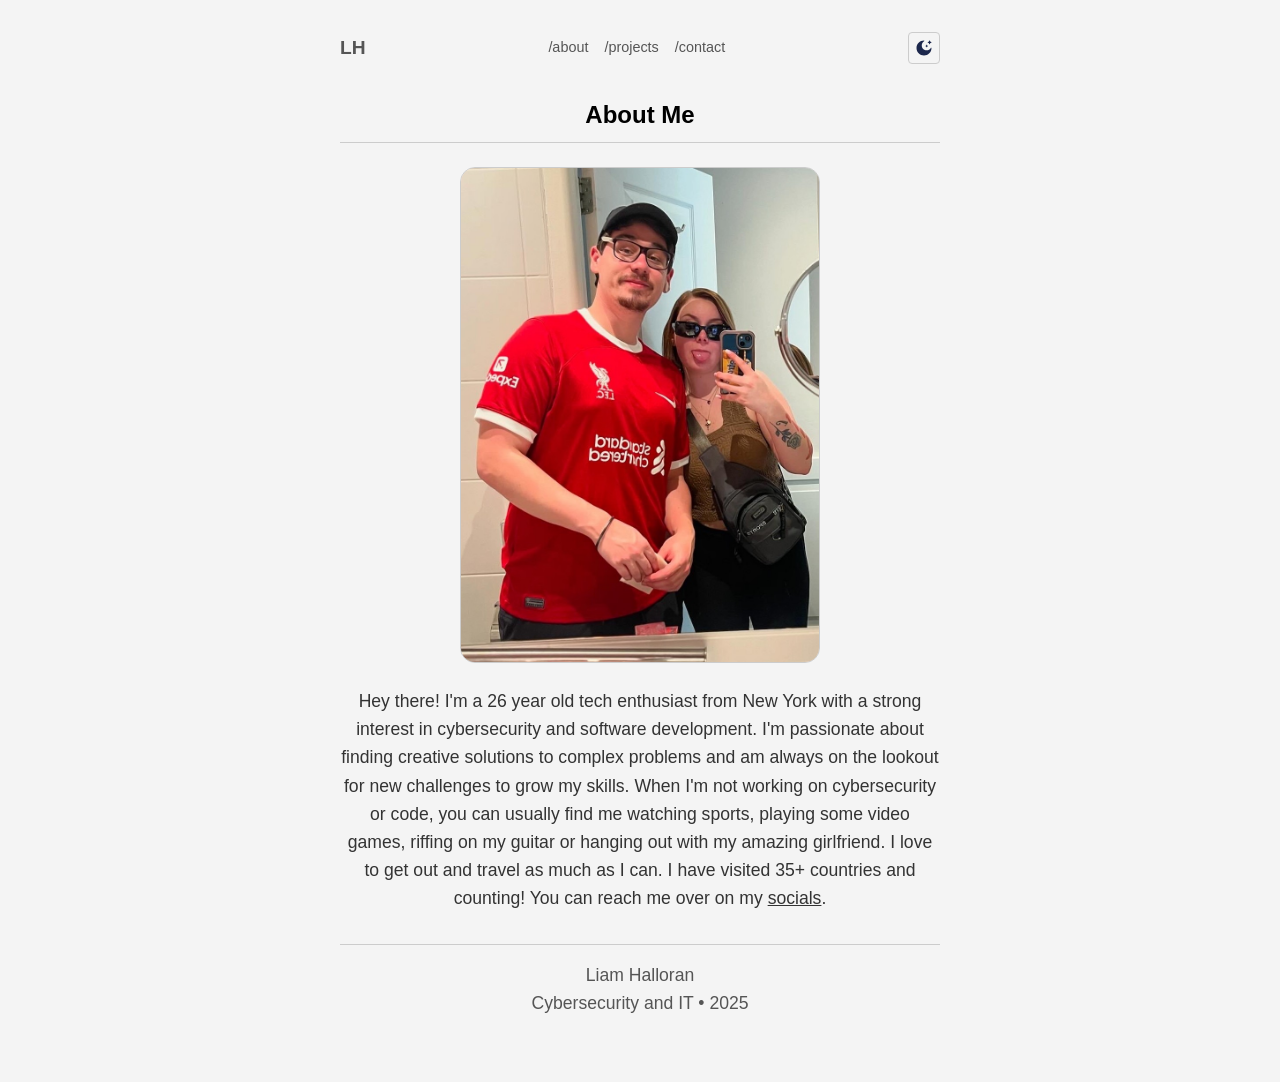
==== about.html @ 5a01bbb1 "Add files via upload" ====
<!DOCTYPE html>
<html lang="en">
<head>
    <meta charset="UTF-8">
    <meta name="viewport" content="width=device-width, initial-scale=1.0">
    <title>About - Liam Halloran</title> <!-- Changed Title -->
    <link rel="stylesheet" href="style.css">
</head>
<body>
    <div id="custom-cursor"></div>
    <header>
        <!-- Link initials to home page -->
        <a href="index.html" class="initials-link"><div class="initials">LH</div></a>
        <nav>
            <a href="about.html">/about</a>
            <!-- <a href="experience.html">/experience</a> --> <!-- Removed -->
            <a href="projects.html">/projects</a>
            <!-- <a href="skills.html">/skills</a> --> <!-- Removed -->
            <a href="contact.html">/contact</a>
        </nav>
        <!-- Theme Toggle Button with Icon Placeholders -->
        <button id="theme-toggle" aria-label="Toggle theme">
            <img src="images/moon.svg" alt="Dark mode" class="theme-icon moon-icon">
            <img src="images/sun.svg" alt="Light mode" class="theme-icon sun-icon">
        </button>
    </header>
    <main>
        <!-- Main content for About page -->
        <section id="about" class="content-section">
            <!-- <img src="images/placeholder.jpg" alt="About Liam Halloran" class="profile-picture"> -->

            <!-- Text Container -->
            <h2>About Me</h2>
            <!-- Added image below heading -->
            <img src="images/image.jpg" alt="Liam Halloran" class="about-page-image">
            <p>
                Hey there! I'm a 26 year old tech enthusiast from New York with a strong interest in cybersecurity and software development. I'm passionate about finding creative solutions to complex problems and am always on the lookout for new challenges to grow my skills. When I'm not working on cybersecurity or code, you can usually find me watching sports, playing some video games, riffing on my guitar or hanging out with my amazing girlfriend. I love to get out and travel as much as I can. I have visited 35+ countries and counting! You can reach me over on my <a href="contact.html">socials</a>.
            </p>
        </section>

        <!-- Removed other sections for this specific page -->

    </main>

    <footer>
        <p>Liam Halloran<br>
        Cybersecurity and IT • 2025</p>
    </footer>

    <!-- Replaced inline script with link to external file -->
    <script src="js/main.js" defer></script>

    <!-- 
     <script>
        // KEEPING CURSOR AND THEME TOGGLE SCRIPTS (Copied from index.html)
        // ... Removed inline script content ...
     </script>
     -->

</body>
</html>
---- style.css ----
/* Basic Reset */
* {
    margin: 0;
    padding: 0;
    box-sizing: border-box;
}

/* Theme Variables */
:root {
    --bg-color: #1a1a1a;
    --text-color: #e0e0e0;
    --heading-color: #ffffff;
    --link-color: #aaa;
    --link-hover-color: #e0e0e0;
    --border-color: #444;
    --button-bg: #333;
    --button-text: #e0e0e0;
    --button-hover-bg: #555;
    --initials-color: #ccc; /* Color for initials */
}

body.light-mode {
    --bg-color: #f4f4f4;
    --text-color: #333;
    --heading-color: #000;
    --link-color: #555;
    --link-hover-color: #000;
    --border-color: #ccc;
    --button-bg: #e0e0e0;
    --button-text: #333;
    --button-hover-bg: #c7c7c7;
    --initials-color: #555;
}

/* Hide default cursor and style custom one */
body {
    /* cursor: none; */ /* REMOVED: Hide the default cursor */
    font-family: -apple-system, BlinkMacSystemFont, "Segoe UI", Roboto, Helvetica, Arial, sans-serif, "Apple Color Emoji", "Segoe UI Emoji", "Segoe UI Symbol";
    background-color: var(--bg-color);
    color: var(--text-color);
    line-height: 1.6;
    display: flex; /* Use flexbox */
    flex-direction: column; /* Stack elements vertically */
    align-items: center; /* Center content horizontally */
    padding: 2rem; /* Keep padding */
    min-height: 100vh; /* Ensure body takes full viewport height */
    transition: background-color 0.3s ease, color 0.3s ease;
}

header {
    width: 100%;
    max-width: 600px; /* Max width for content */
    margin-bottom: 2rem;
    display: flex; /* Use flexbox for alignment */
    justify-content: space-between; /* Space out nav and button */
    align-items: center; /* Vertically align items */
}

nav {
    display: flex;
    justify-content: flex-start; /* Align nav links to the start */
    gap: 1rem; /* Space between nav links */
    flex-wrap: wrap; /* Allow wrapping on smaller screens */
}

nav a {
    color: var(--link-color);
    text-decoration: none;
    font-size: 0.9rem;
    transition: color 0.3s ease;
}

nav a:hover,
nav a:focus {
    color: var(--link-hover-color);
}

main {
    width: 100%;
    max-width: 600px; /* Max width for content */
    text-align: center; /* Center content within main */
    flex-grow: 1; /* Allow main content to grow and push footer down */
}

.content-section {
    /* Add padding or margin as needed */
    margin-bottom: 2rem;
}

/* Styling for the about section to align image and text */
/* #about.content-section { */ /* Renamed class for specificity */
.about-layout {
    display: flex;
    align-items: flex-start; /* Align items to the top */
    justify-content: center; /* Horizontally center the flex items */
    gap: 2rem; /* Increased space */
    text-align: left; /* Keep text left-aligned */
    flex-wrap: wrap-reverse; /* Wrap picture below text on small screens */
}

.about-left {
    display: flex;
    flex-direction: column;
    gap: 1rem; /* Space between text, social links, dynamic info */
    max-width: 400px; /* Constrain width to allow text wrapping without affecting layout */
}

/* Keep profile picture styles */
.profile-picture {
    width: 100px; /* Adjust size as needed */
    height: 100px;
    border-radius: 50%; /* Make it circular */
    object-fit: cover; /* Prevent image distortion */
    border: 2px solid var(--border-color); /* Optional border */
    flex-shrink: 0; /* Prevent image from shrinking */
    position: relative; /* Allow nudging with top/bottom/left/right */
    top: -160px; /* Reset to a smaller value for readjustment */
}

.about-text {
    /* No specific styles needed currently, acts as a container */
}

/* Ensure h1 within about-text has no top margin */
.about-text h1 {
    margin-top: 0;
}

h1 {
    font-size: 2rem;
    margin-bottom: 0.5rem;
    color: var(--heading-color);
}

p {
    font-size: 1.1rem;
    margin-bottom: 1rem;
}

.contact-info {
    font-size: 0.9rem;
    color: var(--link-color);
    margin-bottom: 1rem; /* Add space before social links */
}

.contact-info span,
.contact-info a {
    margin-right: 0.5rem;
}

.contact-info a {
    color: var(--link-color);
    text-decoration: none;
}

.contact-info a:hover {
    color: var(--link-hover-color);
    text-decoration: underline;
}

/* Style for section headings (initially hidden by inline style) */
h2 {
    font-size: 1.5rem;
    margin-bottom: 1rem;
    color: var(--heading-color);
    border-bottom: 1px solid var(--border-color);
    padding-bottom: 0.5rem;
}

/* Add more styles for lists, etc., within sections as needed */

footer {
    width: 100%;
    max-width: 600px; /* Match main content width */
    /* margin-top: 4rem; */ /* Remove margin-top, flexbox handles spacing */
    padding: 1rem 0; /* Add padding top and bottom */
    border-top: 1px solid var(--border-color); /* Separator line */
    text-align: center; /* Center footer text */
    font-size: 0.8rem;
    color: var(--link-color); /* Use dimmer text color */
    margin-top: auto; /* Push footer to the bottom */
}

#custom-cursor {
    position: fixed; /* Position relative to the viewport */
    width: 15px;      /* Size of the circle */
    height: 15px;
    border: 1px solid var(--text-color); /* Use theme color for border */
    border-radius: 50%; /* Makes it a circle */
    pointer-events: none; /* Allows clicks to pass through */
    z-index: 9999;       /* Ensure it's on top */
    /* Offset slightly so the pointer tip is centered, not the top-left */
    transform: translate(-50%, -50%);
    /* Optional: Add a smooth transition */
    transition: transform 0.1s ease-out; /* Adjust timing as needed */
    opacity: 1; /* Start visible */
    transition: transform 0.1s ease-out, opacity 0.2s ease-out; /* Add opacity transition */
    left: -100px; /* Start off-screen */
    top: -100px;
}

/* Optional: Change cursor appearance on hoverable elements (like links) */
body a:hover ~ #custom-cursor {
    width: 25px; /* Make it slightly larger */
    height: 25px;
    background-color: rgba(224, 224, 224, 0.2); /* Add a subtle background */
    /* Consider theming this background color too */
}

/* Link around initials */
.initials-link {
    text-decoration: none;
    color: inherit; /* Inherit color from .initials */
}

/* Initials Styling */
.initials {
    font-size: 1.2rem;
    font-weight: bold;
    color: var(--initials-color);
    /* Adjust margin/padding as needed */
}

/* Theme Toggle Button */
#theme-toggle {
    background: none;
    border: 1px solid var(--border-color);
    color: var(--text-color);
    padding: 0;
    cursor: pointer;
    border-radius: 4px;
    width: 32px; /* Square size */
    height: 32px;
    display: flex;
    align-items: center;
    justify-content: center;
    transition: background-color 0.3s ease, border-color 0.3s ease;
}

#theme-toggle:hover {
    background-color: var(--button-hover-bg);
}

/* Theme Icons inside button */
.theme-icon {
    width: 18px; /* Adjust icon size */
    height: 18px;
}

/* Hide one icon based on JS */
.moon-icon {
    /* display: none;  Set by JS */
}
.sun-icon {
    /* display: none;  Set by JS */
    filter: invert(1); /* Invert the colors */
}

/* Styling for Social Icons */
.social-links {
    display: flex;
    gap: 1rem;
}

.social-icon {
    display: inline-flex; /* Use flex for centering icon/text if needed */
    align-items: center;
    justify-content: center;
    width: 32px; /* Size of the icon button */
    height: 32px;
    border-radius: 50%; /* Circular icons */
    background-color: var(--button-bg);
    /* color: var(--button-text); */ /* No longer needed for text */
    text-decoration: none;
    /* font-size: 0.8rem; */ /* No longer needed for text */
    /* font-weight: bold; */ /* No longer needed for text */
    transition: background-color 0.3s ease;
    border: 1px solid var(--border-color);
    padding: 6px; /* Add padding around the image */
}

/* Style the image inside the social icon link */
.social-icon img {
    display: block; /* Remove extra space below image */
    width: 100%;   /* Make image fill the padded space */
    height: 100%;
    object-fit: contain; /* Ensure icon aspect ratio is maintained */
    transition: filter 0.3s ease; /* Add transition for filter */
    filter: invert(1); /* Invert by default (dark mode) */
}

/* Slightly enlarge specific icons if needed */
.instagram-icon-link img {
    transform: scale(1.5); /* Make 10% larger */
}

/* UN-Invert social icons in light mode */
body.light-mode .social-icon img {
    /* filter: invert(1); */ /* Old rule - remove */
    filter: invert(0); /* Or filter: none; */
}

.social-icon:hover {
    background-color: var(--button-hover-bg);
}

/* Styling for Dynamic Info Placeholders */
.dynamic-info {
    font-size: 0.9rem;
    color: var(--link-color);
    margin-top: 0.5rem;
}

.dynamic-info p {
    margin-bottom: 0.3rem;
}

.dynamic-info .icon {
    margin-right: 0.5em;
    /* Consider using SVG icons here too */
}

/* Experience Section Styling */
.experience-section {
    margin-top: 3rem; /* Space above experience boxes */
    display: flex;
    flex-direction: column;
    gap: 1rem; /* Space between boxes */
}

.experience-box {
    background-color: var(--button-bg); /* Use button background for contrast */
    border-radius: 8px;
    padding: 1rem 1.5rem;
    display: flex;
    justify-content: space-between; /* Push dates to the right */
    align-items: center;
    transition: background-color 0.3s ease;
    border: 1px solid var(--border-color);
}

/* Optional hover effect */
/* .experience-box:hover {
    background-color: var(--button-hover-bg);
} */

.job-info {
    display: flex;
    flex-direction: column;
    text-align: left;
}

.job-title {
    font-weight: bold;
    color: var(--text-color);
    font-size: 1rem;
}

.company-name {
    font-size: 0.9rem;
    color: var(--link-color);
}

.job-dates {
    font-size: 0.9rem;
    color: var(--link-color);
    text-align: right;
    white-space: nowrap; /* Prevent dates from wrapping */
    margin-left: 1rem; /* Ensure space between info and dates */
}

/* Project Section Styling */
.project-subheading {
    font-size: 1.2rem;
    color: var(--heading-color);
    margin-top: 2.5rem; /* Space above subheading */
    margin-bottom: 1rem;
    text-align: left; /* Align subheadings left */
    /* border-bottom: 1px solid var(--border-color); */ /* Removed */
    /* padding-bottom: 0.3rem; */ /* Removed */
}

/* Align first subheading better */
#projects h3:first-of-type {
    margin-top: 1.5rem;
}

.project-box {
    background-color: var(--button-bg); /* Use button background for contrast */
    border-radius: 8px;
    padding: 1.2rem 1.5rem;
    margin-bottom: 1rem; /* Space between boxes */
    /* Removed flex display from experience box */
    text-align: left; /* Align text left within the box */
    transition: background-color 0.3s ease;
    border: 1px solid var(--border-color);
}

.project-info {
    /* Container for project details */
}

.project-title {
    display: block; /* Ensure it takes full width */
    font-weight: bold;
    color: var(--text-color);
    font-size: 1.1rem;
    margin-bottom: 0.5rem;
}

.project-description {
    font-size: 0.95rem;
    color: var(--text-color);
    line-height: 1.5;
    margin-bottom: 0.75rem;
}

.project-tech {
    font-size: 0.85rem;
    color: var(--link-color); /* Dimmer color for tech used */
    font-style: italic;
}

/* Styling for image on About page */
.about-page-image {
    display: block; /* Needed for margin auto centering */
    margin: 1.5rem auto; /* Add vertical space and center horizontally */
    max-width: 60%; /* Reduced size */
    height: auto; /* Maintain aspect ratio */
    border-radius: 15px; /* Adjust for desired roundness */
    border: 1px solid var(--border-color); /* Optional border */
}

/* Style link within about page paragraph */
#about p a {
    color: inherit; /* Use the parent paragraph's text color */
    /* text-decoration: underline; */ /* Keep default underline or uncomment to enforce */
}

/* Contact Page Specific Styles */
.contact-links {
    margin-top: 2rem; /* Space above buttons */
    display: flex;
    flex-direction: row;
    justify-content: center; /* Center buttons horizontally */
    gap: 1.5rem; /* Adjust space between buttons */
}

.contact-button {
    display: inline-flex; /* Align icon and text */
    align-items: center;
    justify-content: center;
    width: 100px; /* Doubled size */
    height: 100px;
    border-radius: 50%;
    background-color: var(--button-bg);
    text-decoration: none;
    border: 1px solid var(--border-color);
    transition: background-color 0.3s ease, color 0.3s ease;
    padding: 20px; /* Increased padding for larger size */
}

.contact-button:hover {
    background-color: var(--button-hover-bg);
}

.contact-button img {
    width: 100%; /* Let image fill the padded area */
    height: 100%;
    object-fit: contain;
    transition: filter 0.3s ease;
    filter: invert(1); /* Invert icons in dark mode by default */
}

/* UN-Invert contact button icons in light mode */
body.light-mode .contact-button img {
    filter: invert(0);
}

/* --- Responsive Design --- */
@media (max-width: 600px) {
    body {
        padding: 1rem; /* Reduce body padding */
    }

    /* Homepage About Section adjustments */
    .about-layout {
        gap: 1rem; /* Reduce gap when potentially wrapped */
    }

    .about-left {
        text-align: center; /* Center text when stacked */
        max-width: 100%; /* Allow text block to take full width when stacked */
        /* Re-center social icons */
        align-items: center;
    }
    
    .social-links {
        justify-content: center; /* Center social icons within the .about-left block */
    }
    
    .profile-picture {
         /* Optionally reduce size further on mobile */
        /* width: 80px; 
           height: 80px; */
        /* margin-top: 0; */ /* Already handled by position static */
        /* top: 0; */ /* Already handled by position static */
        position: static; /* Reset position: relative */
        top: auto; /* Explicitly reset top offset */
    }

    /* Contact Page Icons adjustments */
    .contact-links {
        flex-direction: column; /* Stack vertically */
        align-items: center; /* Center items horizontally when stacked */
        gap: 1rem; /* Adjust vertical gap */
    }

    .contact-button {
        width: 80px; /* Reduce size slightly */
        height: 80px;
        padding: 15px;
    }

    /* About Page Image adjustments */
    .about-page-image {
        max-width: 80%; /* Allow image to be larger relative to small screen */
    }

    /* Experience/Project Box adjustments */
    .experience-box,
    .project-box {
        padding: 1rem 1.2rem; /* Reduce padding slightly */
        flex-direction: column; /* Stack job info and dates if needed */
        align-items: flex-start; /* Align items left when stacked */
        gap: 0.5rem;
    }

    .job-dates {
         text-align: left; /* Align dates left when stacked */
         margin-left: 0;
         font-size: 0.8rem; /* Slightly smaller */
    }

    .project-subheading {
        text-align: center; /* Center subheadings on mobile */
    }

    /* Add space above footer on mobile */
    .experience-section {
        margin-bottom: 2rem; 
    }
}
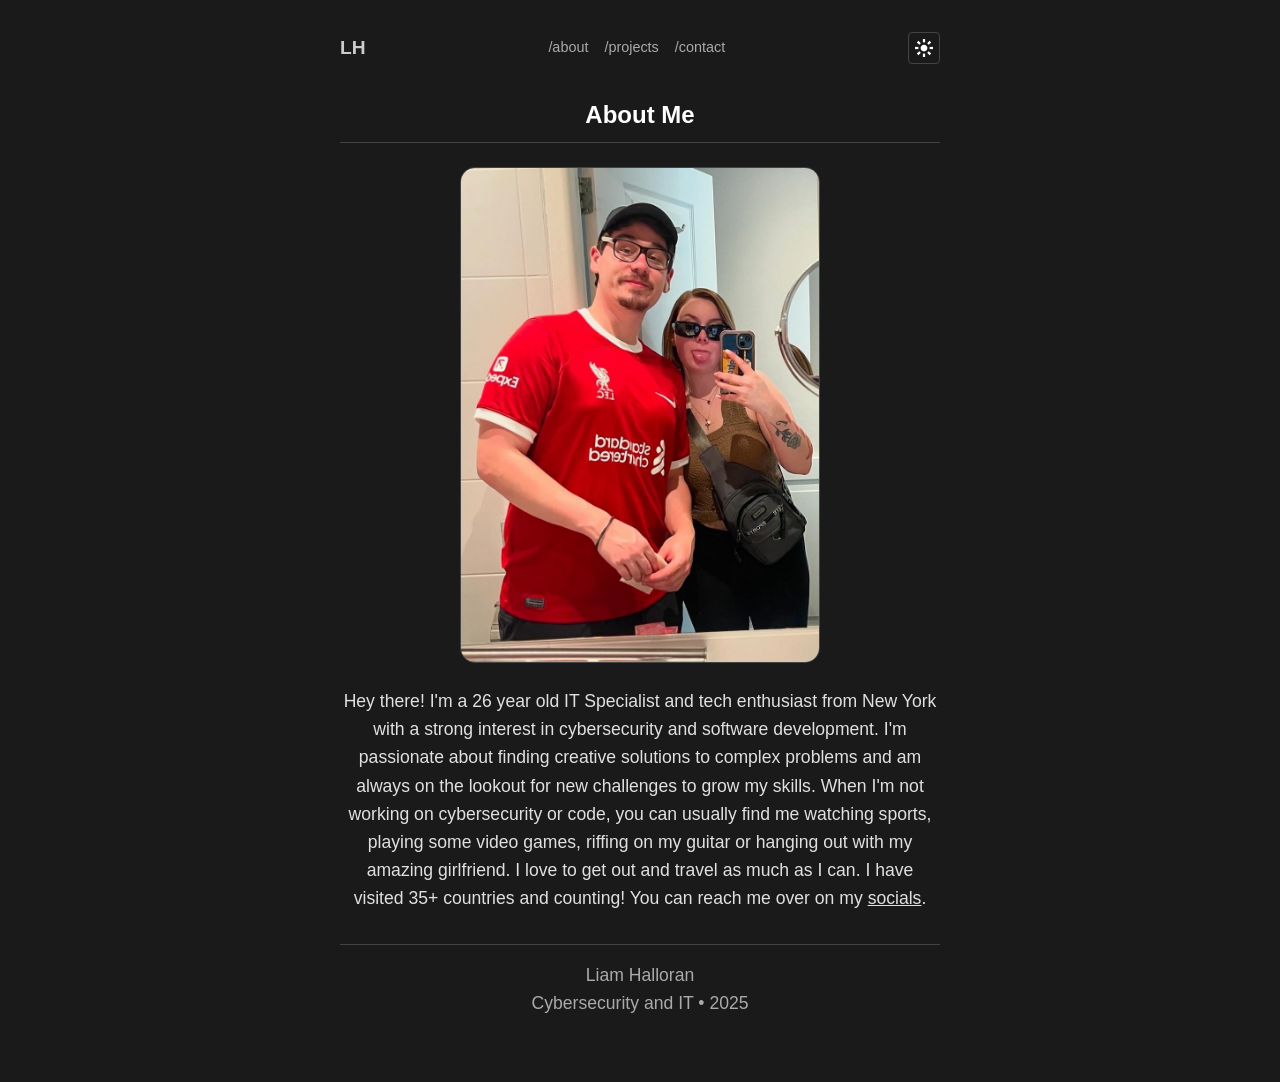
==== commit dff453f5: "Update about.html, index.html, projects.html, and style.css to reflect changes in personal descripti" ====
--- a/about.html
+++ b/about.html
@@ -34,11 +34,9 @@
             <!-- Added image below heading -->
             <img src="images/image.jpg" alt="Liam Halloran" class="about-page-image">
             <p>
-                Hey there! I'm a 26 year old tech enthusiast from New York with a strong interest in cybersecurity and software development. I'm passionate about finding creative solutions to complex problems and am always on the lookout for new challenges to grow my skills. When I'm not working on cybersecurity or code, you can usually find me watching sports, playing some video games, riffing on my guitar or hanging out with my amazing girlfriend. I love to get out and travel as much as I can. I have visited 35+ countries and counting! You can reach me over on my <a href="contact.html">socials</a>.
+                Hey there! I'm a 26 year old IT Specialist and tech enthusiast from New York with a strong interest in cybersecurity and software development. I'm passionate about finding creative solutions to complex problems and am always on the lookout for new challenges to grow my skills. When I'm not working on cybersecurity or code, you can usually find me watching sports, playing some video games, riffing on my guitar or hanging out with my amazing girlfriend. I love to get out and travel as much as I can. I have visited 35+ countries and counting! You can reach me over on my <a href="contact.html">socials</a>.
             </p>
         </section>
-
-        <!-- Removed other sections for this specific page -->
 
     </main>
 
--- a/style.css
+++ b/style.css
@@ -114,7 +114,7 @@
     border: 2px solid var(--border-color); /* Optional border */
     flex-shrink: 0; /* Prevent image from shrinking */
     position: relative; /* Allow nudging with top/bottom/left/right */
-    top: -160px; /* Reset to a smaller value for readjustment */
+    top: -150px; /* Reset to a smaller value for readjustment */
 }
 
 .about-text {
@@ -477,6 +477,94 @@
     filter: invert(0);
 }
 
+/* Add more space below experience section */
+.experience-section {
+    margin-bottom: 2.5rem;
+}
+
+/* Certifications Section - horizontal layout */
+.certifications-row {
+    display: flex;
+    flex-direction: column;
+    gap: 1.2rem;
+    align-items: stretch;
+    margin-top: 0.5rem;
+}
+
+.cert-box {
+    background-color: var(--button-bg);
+    border-radius: 8px;
+    padding: 1rem 1.5rem;
+    border: 1px solid var(--border-color);
+    display: flex;
+    flex-direction: row;
+    align-items: center;
+    gap: 1.2rem;
+    box-shadow: 0 2px 8px rgba(0,0,0,0.07);
+    text-decoration: none;
+    color: var(--text-color);
+    transition: background-color 0.3s, box-shadow 0.3s;
+    width: 100%;
+    max-width: 600px;
+    margin: 0 auto;
+}
+
+.cert-box:hover, .cert-box:focus {
+    background-color: var(--button-hover-bg);
+    box-shadow: 0 4px 16px rgba(0,0,0,0.12);
+    color: var(--link-hover-color);
+}
+
+.cert-badge {
+    width: 70px;
+    height: 70px;
+    object-fit: contain;
+    border-radius: 6px;
+    background: #fff;
+    border: 1px solid var(--border-color);
+    flex-shrink: 0;
+}
+
+.cert-info {
+    display: flex;
+    flex-direction: column;
+    align-items: flex-start;
+    flex: 1;
+}
+
+.cert-title {
+    font-weight: bold;
+    font-size: 1.05rem;
+    margin-bottom: 0.4rem;
+    color: var(--heading-color);
+}
+
+.cert-desc {
+    font-size: 0.92rem;
+    color: var(--text-color);
+    margin-top: 0.1rem;
+    text-align: left;
+}
+
+@media (max-width: 800px) {
+    .cert-box {
+        flex-direction: column;
+        align-items: center;
+        text-align: center;
+        gap: 0.7rem;
+        padding: 1.2rem 0.7rem;
+    }
+    .cert-info {
+        align-items: center;
+    }
+    .cert-desc {
+        text-align: left;
+    }
+    .experience-section {
+        margin-bottom: 1.5rem;
+    }
+}
+
 /* --- Responsive Design --- */
 @media (max-width: 600px) {
     body {
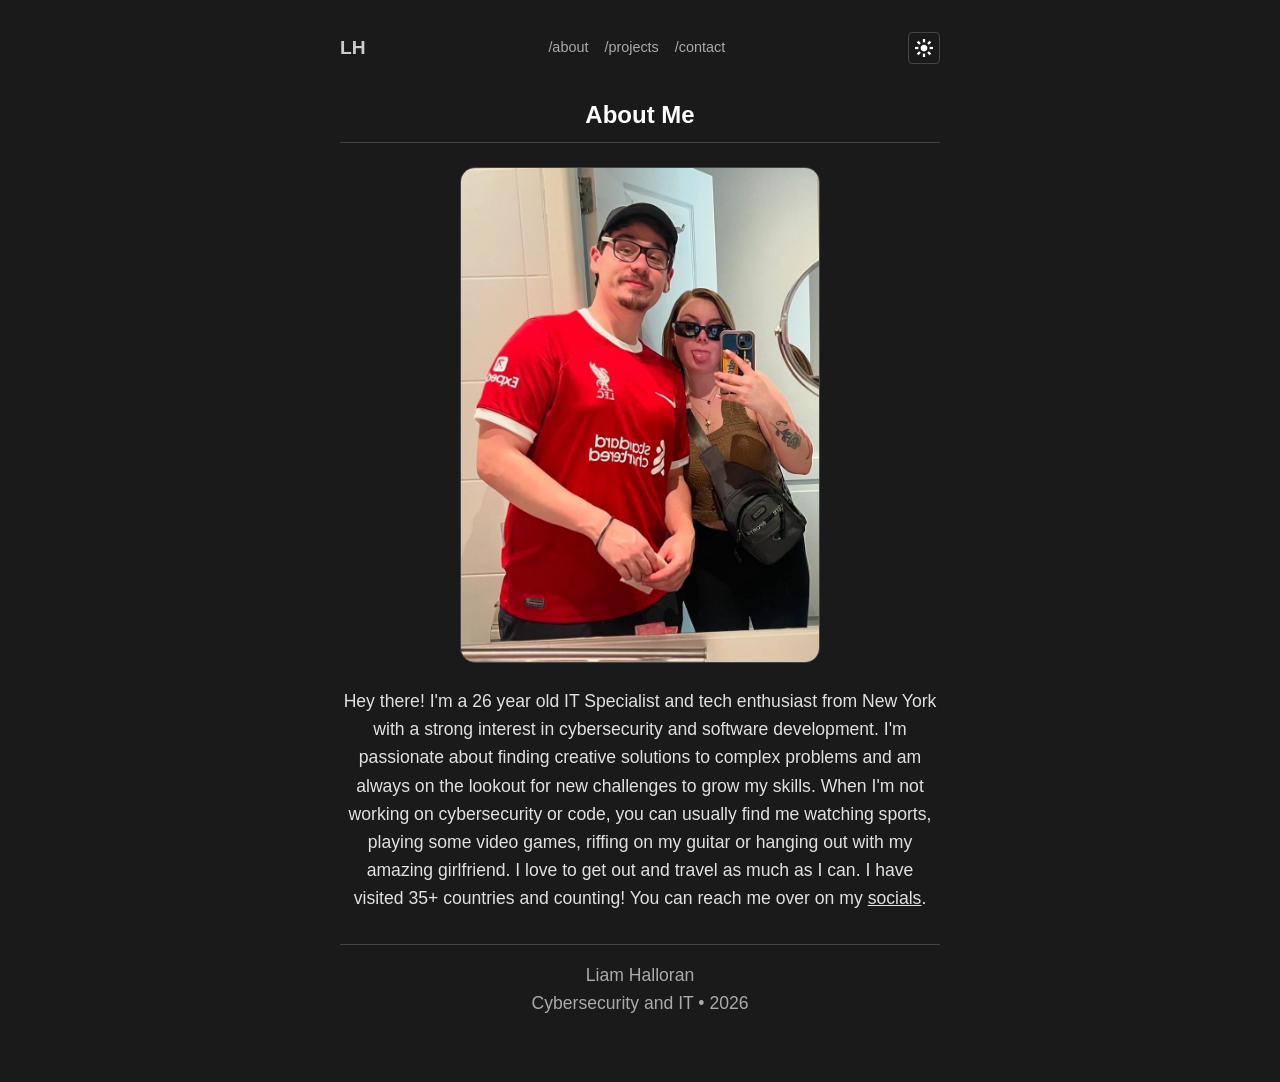
==== commit edc84c97: "Small Updates" ====
--- a/about.html
+++ b/about.html
@@ -42,7 +42,7 @@
 
     <footer>
         <p>Liam Halloran<br>
-        Cybersecurity and IT • 2025</p>
+        Cybersecurity and IT • 2026</p>
     </footer>
 
     <!-- Replaced inline script with link to external file -->
